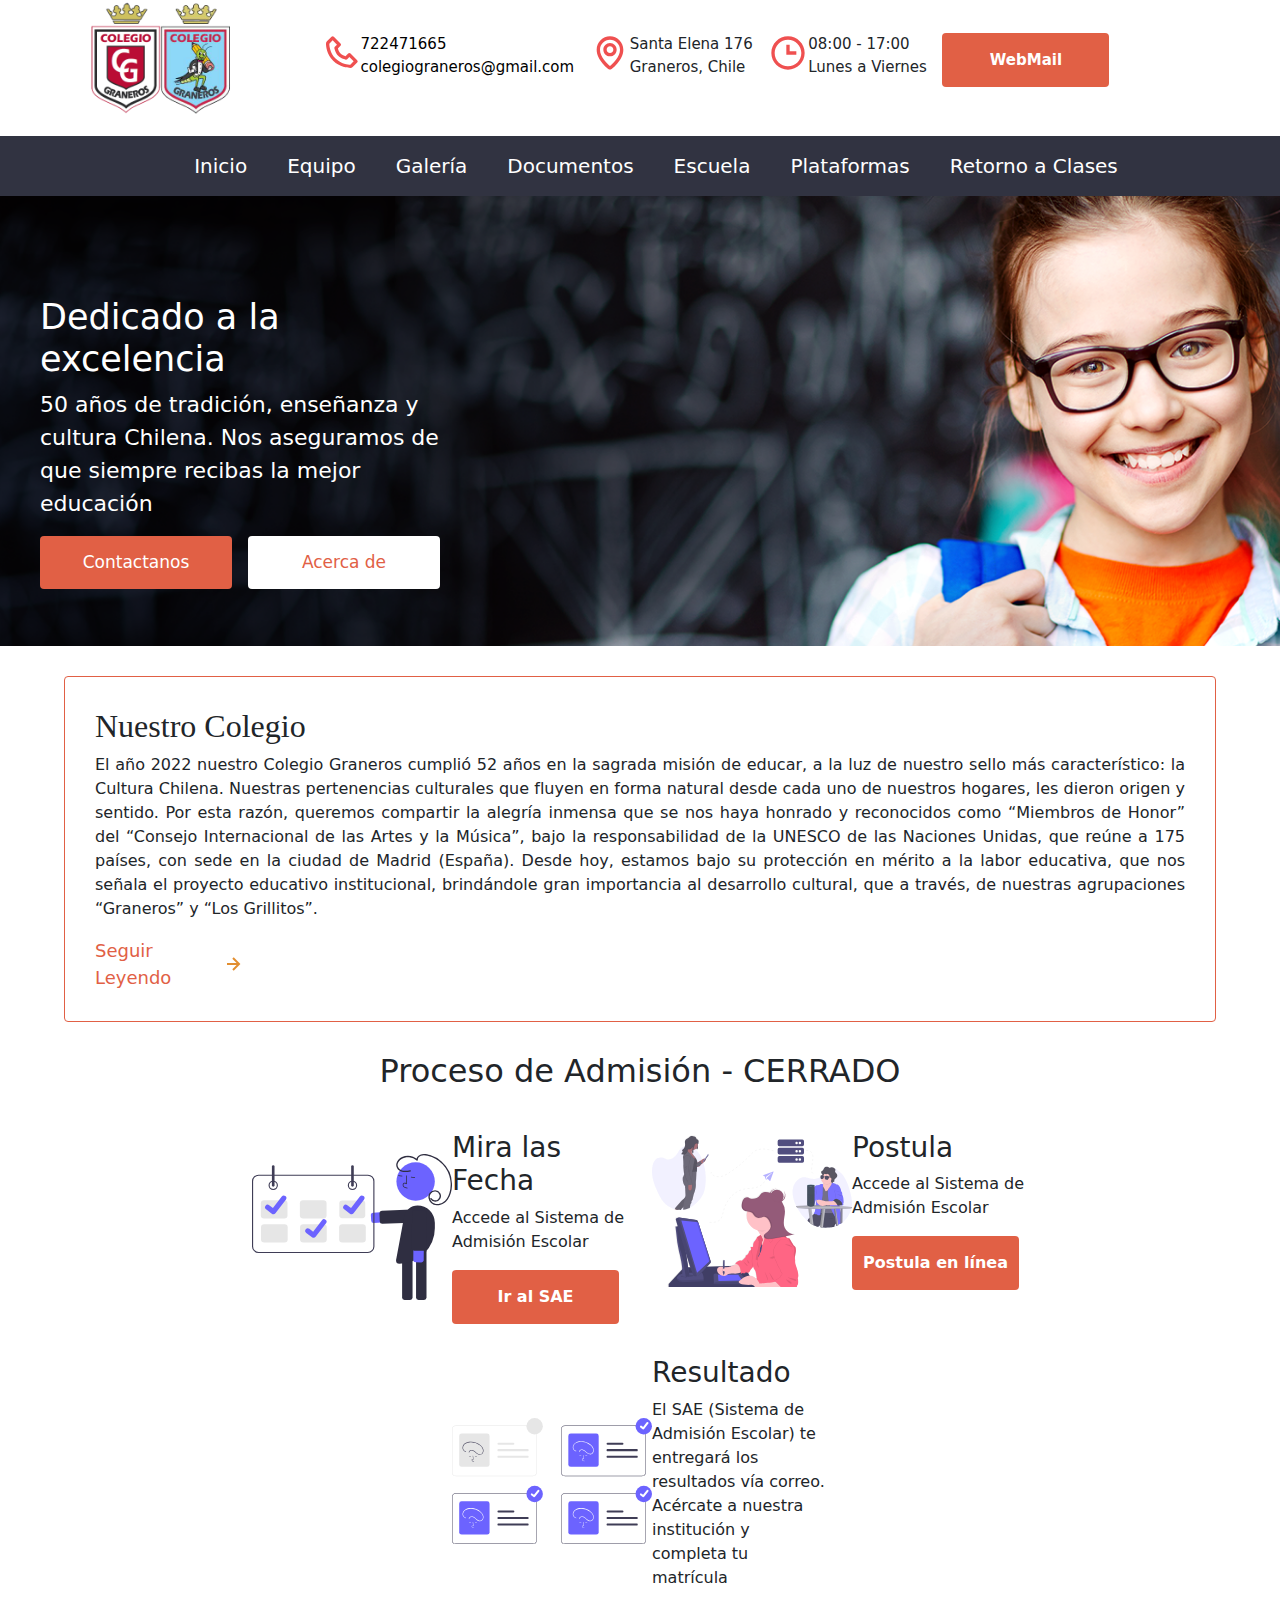
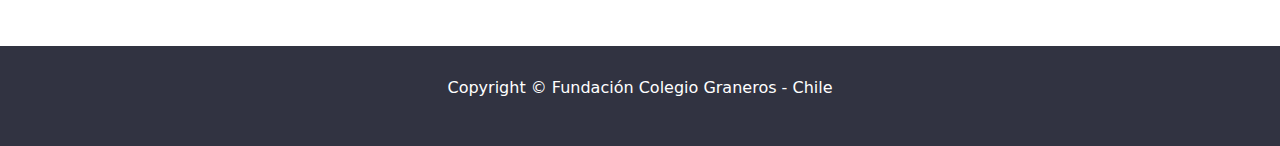
==== index.html @ 5a93f470 "avance prototipo version 1.0.1" ====
<!DOCTYPE html>
<html lang="es">
<head>
    <meta charset="UTF-8">
    <meta name="application-name" content="Colegio Graneros">
    <meta name="author" content="Wilkens Mompoint">
    <title>Colegio Graneros</title>
    <link rel="stylesheet" href="css/normalize.css">
    <link rel="stylesheet" href="css/bootstrap.css">
    <link rel="stylesheet" href="css/animate.min.css">
    <link rel="stylesheet" href="css/main__styles.css">
    <link rel="stylesheet" href="css/header__styles.css">
    <link rel="icon" type="icon" href="img/logo/log.png">
</head>
<body>
  <div class="content__principal">
   <!----------Header------------->
    <header class="header">
        <!---------Header Info------------>
        <div class="headerInfo">
            <div class="headerInfo__logo">
                <figure class="headerInfo__picture">
                    <img src="img/logo/log.png" alt="" class="headerInfo__img">
                </figure>
            </div>
            <div class="headerInfo__content">
                <div class="headerInfo__content__object">
                    <img src="img/svg_icons/phone.svg" alt="" class="object__img">
                    <p class="object__text">
                        <a href="tel:123456789" class="object__text--link">722471665</a><br>
                        <a href="mailto:colegiograneros@gmail.com" class="object__text--link">colegiograneros@gmail.com</a>
                    </p>
                </div>
                
                <div class="headerInfo__content__object">
                    <img src="img/svg_icons/map.svg" alt="" class="object__img">
                    <p class="object__text">
                        Santa Elena 176<br>
                        Graneros, Chile
                    </p>
                </div>
                
                
                <div class="headerInfo__content__object">
                    <img src="img/svg_icons/time.svg" alt="" class="object__img">
                    <p class="object__text">
                        08:00 - 17:00<br>
                        Lunes a Viernes
                    </p>
                </div>
                
                
                <div class="headerInfo__content__object">
                    <p>
                    <a href="#" class="object__link">WebMail</a>
                    </p>
                </div>
            </div>
            
        <div class="menu__splot">
            <a class="splot__button" href="#"><img src="img/svg_icons/menu.svg"></a>
        </div>
        </div>
        
        <div class="header__menu">
            <ul class="header__menu--items">
                <li class="header__menu--item"><a href="#" class="header__menu--link">Inicio</a></li>
                
                <li class="header__menu--item"><a href="#" class="header__menu--link">Equipo</a>
                    <ul class="submenu--items">
                        <li class="submenu--item"><a href="Equipo-Directivo/" class="submenu--link">Equipo Directivo</a></li>
                        <li class="submenu--item"><a href="Coordinadores-academicos/" class="submenu--link">Coordinadores Academicos</a></li>
                        <li class="submenu--item"><a href="Cuerpo-Docente/" class="submenu--link">Cuerpo Docente PLOC</a></li>
                        <li class="submenu--item"><a href="Profesores-de-Asignaturas/" class="submenu--link">Profesores de Asignatura</a></li>
                        <li class="submenu--item"><a href="PIE/" class="submenu--link">Equipo Programa de Integracion (PIE)</a></li>
                    </ul>
                </li>
                
                <li class="header__menu--item"><a href="#" class="header__menu--link">Galería</a></li>
                
                <li class="header__menu--item"><a href="" class="header__menu--link">Documentos</a>
                <ul class="submenu--items">
                        <li class="submenu--item"><a href="#" class="submenu--link">Comunicados 2022</a></li>
                        <li class="submenu--item"><a href="#" class="submenu--link">Comunicados 2021</a></li>
                        <li class="submenu--item"><a href="#" class="submenu--link">Reglamento Becas 2022</a></li>
                        <li class="submenu--item"><a href="#" class="submenu--link">Reglamento de Evaluación 2022</a></li>
                        <li class="submenu--item"><a href="#" class="submenu--link">Reglamento Convivencia Escolar</a></li>
                    </ul>
                </li>
                
                <li class="header__menu--item"><a href="" class="header__menu--link">Escuela</a></li>
                
                <li class="header__menu--item"><a href="" class="header__menu--link">Plataformas</a>
                <ul class="submenu--items">
                        <li class="submenu--item"><a href="#" class="submenu--link">Teced</a></li>
                        <li class="submenu--item"><a href="#" class="submenu--link">Aula Virtual</a></li>
                    </ul>
                </li>
                
                <li class="header__menu--item"><a href="" class="header__menu--link">Retorno a Clases</a>
                <ul class="submenu--items">
                        <li class="submenu--item"><a href="#" class="submenu--link">Protocolo Medidas Sanitarias 2022</a></li>
                        <li class="submenu--item"><a href="#" class="submenu--link">Manual Retorno a Clases 2022</a></li>
                        <li class="submenu--item"><a href="#" class="submenu--link">Párvulo</a></li>
                        <li class="submenu--item"><a href="#" class="submenu--link">Básica y Media</a></li>
                    </ul>
                </li>
            </ul>
            <a href="#" class="object__link object__link--movil">WebMail</a>
        </div>
        
    </header>
    
    <main>
       <!--------Slider Begin----------->
        <div class="slider">
            <div class="slider__content">
                   <div class="slider__content--items">      
                    <div class="slider__content--description">
                        <h2 class="slider__title">Dedicado a la excelencia</h2>
                        <p class="slider__text">50 años de tradición, enseñanza y cultura Chilena. Nos aseguramos de que siempre recibas la mejor educación</p>
                    </div>
                    <div class="slider__buttons">
                        <a href="" class="slider__contact">Contactanos</a>
                        <a href="nuestro-colegio/" class="slider__team">Acerca de</a>
                    </div>
               </div>
            </div>
        </div>
        <!---------Slider Finish----------------->
        <!------------------About Begin---------------------->
        <div class="about">
            <div class="about__content">
                <h2 class="about__title">Nuestro Colegio</h2>
                <p class="about__text">El año 2022 nuestro Colegio Graneros cumplió 52 años en la sagrada misión de educar, a la luz de nuestro sello más característico: la Cultura Chilena. Nuestras pertenencias culturales que fluyen en forma natural desde cada uno de nuestros hogares, les dieron origen y sentido. Por esta razón, queremos compartir la alegría inmensa que se nos haya honrado y reconocidos como “Miembros de Honor” del “Consejo Internacional de las Artes y la Música”, bajo la responsabilidad de la UNESCO de las Naciones Unidas, que reúne a 175 países, con sede en la ciudad de Madrid (España). Desde hoy, estamos bajo su protección en mérito a la labor educativa, que nos señala el proyecto educativo institucional, brindándole gran importancia al desarrollo cultural, que a través, de nuestras agrupaciones “Graneros” y “Los Grillitos”.
                </p>
                <a href="#" class="about__link">Seguir Leyendo <img href="img/svg_icons/arrow.svg"></a>
            </div>
        </div>
        <!-----------------About Finish------------------------------>
        <!-------------------Admision Begin------------------------->
        <div class="admision container">
            
        <div class="row ">
            <div class="col-md-12">
                <h2 class="title-admision text-center font-w">Proceso de Admisión - CERRADO</h2>
            </div>
            <div class="col-md-12">
                <div class="row justify-content-center flex-wrap">
                    <div class="col-md-4">
                        <div class="row align-items-center">
                            <div class="col-md-6">
                                <img src="img/svg__illustrations/undraw_schedule_meeting_52nu.svg" alt="" class="illustration">
                            </div>
                            <div class="col-md-6">
                                <h3 class="admicion-title">Mira las Fecha</h3>
                                <p class="admision-text">Accede al Sistema de Admisión Escolar</p>
                                <a href="" class="object__link">Ir al SAE</a>
                            </div>
                        </div>
                    </div>
                    
                    <div class="col-md-4">
                        <div class="row align-items-center">
                            <div class="col-md-6">
                                <img src="img/svg__illustrations/undraw_interaction_design_odgc.svg" alt="" class="illustration">
                            </div>
                            <div class="col-md-6">
                                <h3 class="admicion-title">Postula</h3>
                                <p class="admision-text">Accede al Sistema de Admisión Escolar</p>
                                <a href="#" class="object__link">Postula en línea</a>
                            </div>
                        </div>
                    </div>
                    
                    
                    <div class="col-md-4">
                        <div class="row align-items-center">
                            <div class="col-md-6">
                                <img src="img/svg__illustrations/undraw_invite_re_rrcp.svg" alt="" class="illustration">
                            </div>
                            <div class="col-md-6">
                                <h3 class="admicion-title">Resultado</h3>
                                <p class="admision-text">El SAE (Sistema de Admisión Escolar) te entregará los resultados vía correo. Acércate a nuestra institución y completa tu matrícula</p>
                            </div>
                        </div>
                    </div>
                </div>
            </div>
        </div>
        </div>
        <!--------------------Admision Finish------------------------>
    </main>
    </div>
    
    <footer class="footer">
        <p class="footer__text">Copyright &copy Fundación Colegio Graneros - Chile</p>
    </footer>
    <script src="js/jquery-3.6.0.js"></script>
    <script src="js/MooTools-Core-1.6.0.js"></script>
    <script src="js/bootstrap.bundle.js"></script>
    <script src="js/sweetalert2.all.min.js"></script>
    <script src="js/anime.min.js"></script>
    <script src="js/main__query.js"></script>
</body>
</html>
---- css/main__styles.css ----
/*Adminision*/
.admision{
    margin-bottom: 40px;
}
.admision .col-md-4{
    min-width: 400px !important;
}
/*Illustracion*/
.illustration{
    width: 200px;
}

.row{
    gap: 2em;
    column-gap: 0em;
}
---- css/header__styles.css ----
:root{
    --bg-hover:#E16045;
    --bg-white:#fff;
    --text-white: #fff;
}
body{
    width: 100%;
    height: 100vh;
    margin: 0;
    padding: 0;
    display: flex;
    flex-direction: column;
    justify-content: space-between;
}
.header{
    width: 100%;
}

.headerInfo{
    display: flex;
    width: 90%;
    margin: 0 auto;
    justify-content: center;
    flex-wrap: wrap;
    padding: 20px;
    align-items: center;
    margin-bottom: 0px;
    padding-top: 0px;
    padding-bottom: 0px;
}
.headerInfo__logo{
    width: 10%;
    min-width: 200px;
}
.headerInfo__img{
    width: 150px;
}

.headerInfo__content{
    display: flex;
    justify-content: space-evenly;
    width: 70%;
    min-width: 860px;
    padding: 20px;
}

.headerInfo__content__object{
    display: flex;
    justify-content: center;
    font-weight: 100;
    font-size: 15px;
}

.object__img{
    width: 40px;
    height: 40px;
}
.object__link{
    padding: 10px;
    color: #fff;
    text-decoration: none;
    background-color: #E16045;
    width: 167px;
    height: 54px;
    display: flex;
    justify-content: center;
    align-items: center;
    border-radius: 4px;
    font-weight: 700;
}

.object__link--movil{
    display: none;
}

.object__link:hover{
    background-color: #E83C19;
    color: #fff;
}

.object__text--link{
    color: #000;
    text-decoration: none;
}

.object__text--link:hover{
color: #E83C19;
}

/**********************************************************/
.header__menu{
    width: 100%;
    height: 60px;
    background-color: #313341;
    display: flex;
    justify-content: center;
    margin: 0;
}

.header__menu--items{
    display: flex;
    list-style: none;
    gap:2em;
    height: 60px;
    align-items: center;
    font-size: 20px;
}

.header__menu--link{
    color: #fff;
    text-decoration: none;
}

.header__menu--link:hover{
    color: #E83C19;
}

.submenu--items{
    position: absolute;
    list-style: none;
    padding: 0;
    background-color: var(--bg-hover);
    display: none;
}

.submenu--item{
    padding: 10px;
    font-size: 18px;
}

.submenu--link{
    color: var(--text-white);
    text-decoration: none;
    text-transform: capitalize;
}

.submenu--item:hover, .submenu--link:hover{
    color: var(--text-white);
    background-color: red;
}

.header__menu--item:hover > .submenu--items{
    display: block;
}
.menu__splot{
    width: 50px;
    height: 50px;
    display: flex;
    justify-content: center;
    align-items: center;
}

.splot__button{
    border: none;
    justify-content: center;
    align-items: center;
    background-color: var(--bg-hover);
    padding: 0;
    margin: 0;
    padding: 10px;
    border-radius: 5px;
    display: none;
}

.splot__button img{
    width: 32px;
    height: 32px;
}

/***********************************************************/
/********************Slider************************/
.slider{
    width: 100%;
    background-image: url(../img/slides/image1.png);
    height: 450px;
    background-size: cover;
    background-repeat: no-repeat;
    display: flex;
    align-items: center;
}

.slider__content{
    width: 1200px;
    margin: 0 auto;
    height: 250px;
}

.slider__content--items{
    width: 400px;
}

.slider__title{
    font-size: 35px;
    color: #fff;
}

.slider__text{
    font-size: 22px;
    color: #fff;
}
.slider__buttons{
    display: flex;
    gap:1em;
}
.slider__contact{
    width: 192px;
    height: 53px;
    background-color: #E16045;
    color: #fff;
    font-size: 17px;
    border: none;
    border-radius: 4px;
    display: flex;
    justify-content: center;
    align-items: center;
    text-decoration: none;
}

.slider__team{
    width: 192px;
    height: 53px;
    font-size: 17px;
    background-color: #fff;
    border:none;
    border-radius: 4px;
    display: flex;
    justify-content: center;
    align-items: center;
    text-decoration: none;
    color: #E16045;
}

.slider__contact:hover{
    border-top-left-radius: 30px;
    border-bottom-right-radius: 30px;
    background-color: #fff;
    color: #E16045;
}

.slider__team:hover{
    background-color: #E16045;
    color: #fff;
    border-top-right-radius: 30px;
    border-bottom-left-radius: 30px;
}

/*About*/
.about{
    width: 90%;
    margin: 30px auto;
}

.about__content{
    padding: 30px;
    border: 1px solid #E16045;
    border-radius: 4px;
}

.about__title{
    font-weight: 400;
    font-family: serif;
}

.about__text{
    text-align: justify;
    font-weight: 400;
}

.about__link{
    color: #E16045;
    font-size: 18px;
    text-decoration: none;
    background-image: url(../img/svg_icons/arrow.svg);
    background-repeat: no-repeat;
    background-position: right;
    padding-right: 20px;
    display: flex;
    justify-content: flex-start;
    width: 150px;
}

.footer{
    width: 100%;
    min-height: 100px;
    background-color: #313341;
    display: flex;
    justify-content: center;
    align-items: center;
}

.footer__text{
    color: #fff;
}

@media screen and (max-width: 830px){
    .splot__button{
        display: flex;
    }
    
    .header{
        height: auto;
    }
    .headerInfo{
        justify-content: space-between;
    }
    .headerInfo__content{
        display: none;
    }
    
    .header__menu{
        height: auto;
        flex-direction: column;
        padding: 10px;
    }
    .header__menu--items{
        flex-direction: column;
        text-align: left;
        height: auto;
        padding: 2px;
        gap:0.9em;
        display: flex;
        align-items: flex-start;
    }
    
    .header__menu--item{
        text-align: left;
        justify-content: flex-start;
        text-align: left;
        width: 100%;
        padding-right: 20px;
    }
    .submenu--items{
        position: relative;
        margin-left: 30px;
    }
    
    .object__link--movil{
        display: flex;
    }
    
}
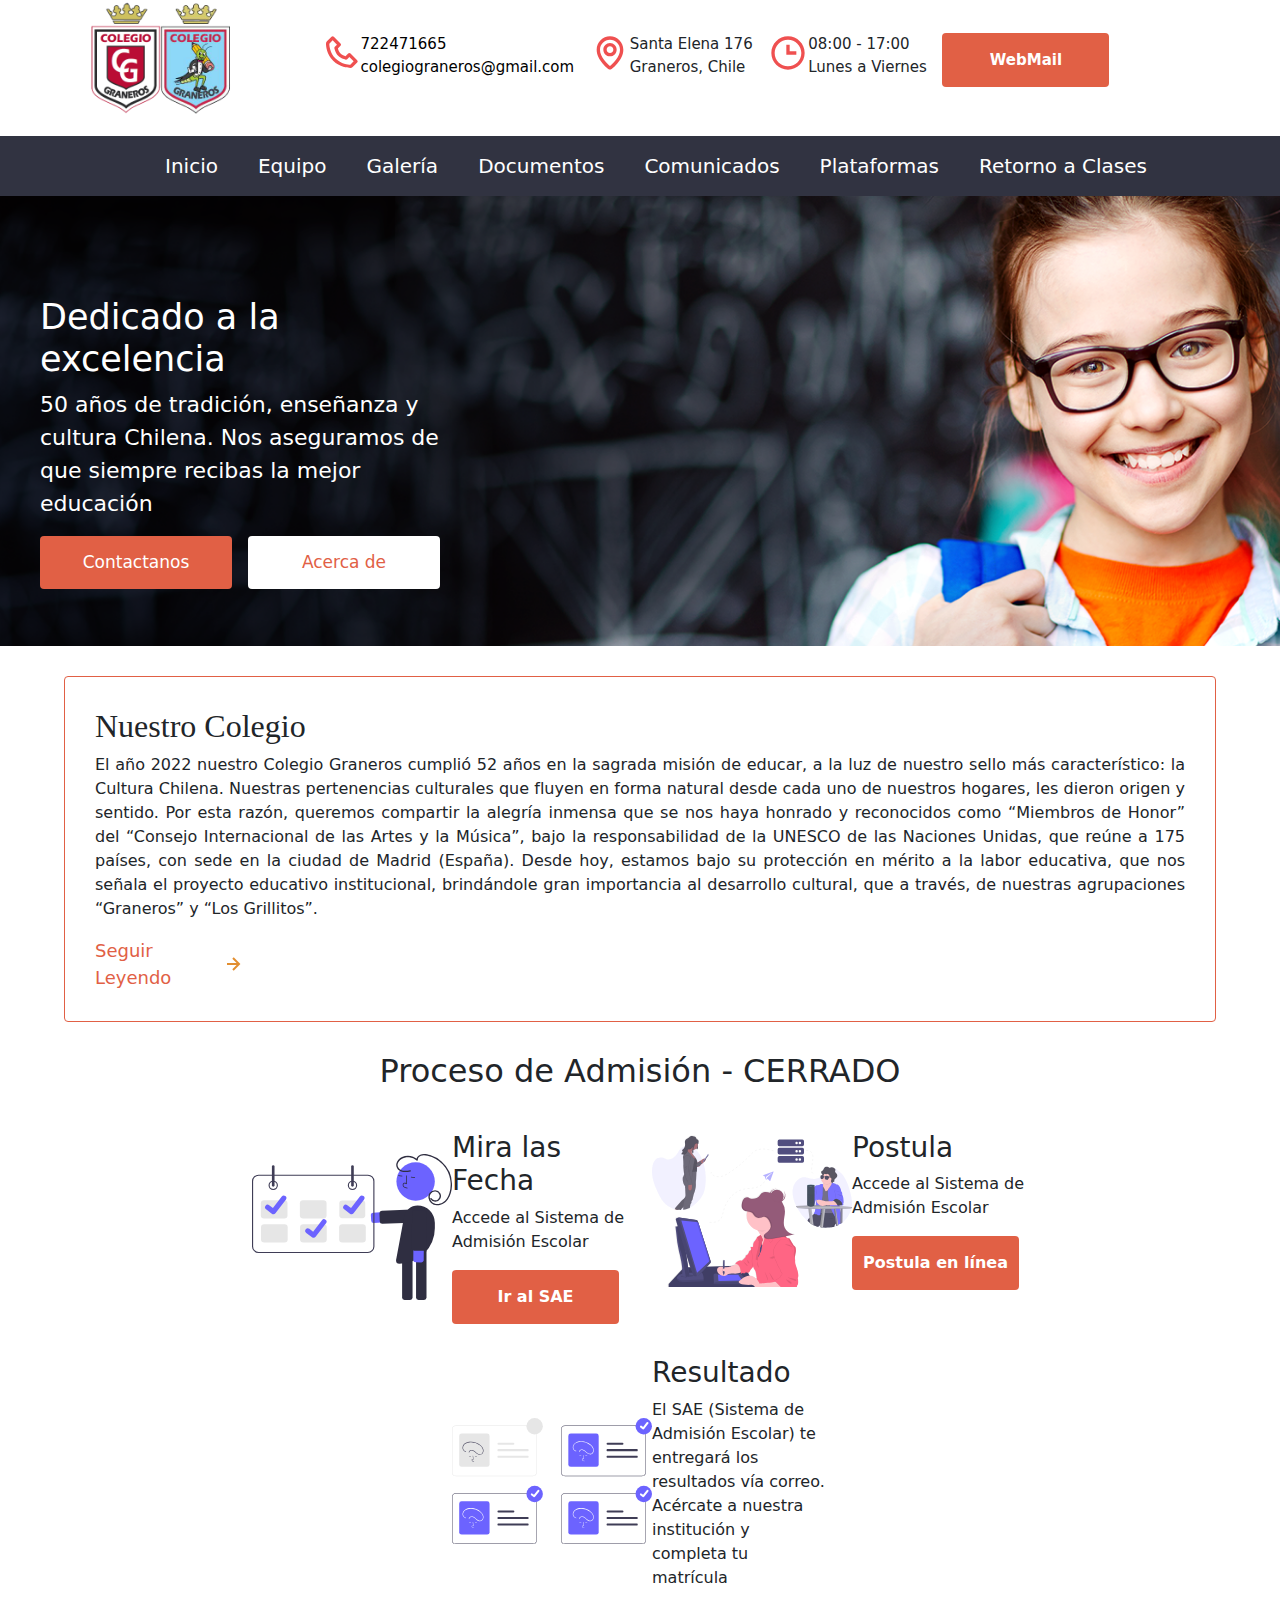
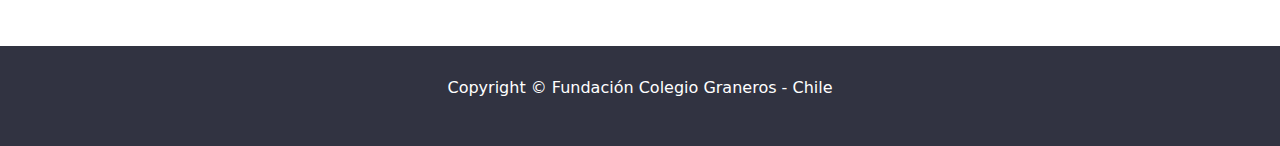
==== commit 7992837d: "Avance demo colegio graneros web version 1.0" ====
--- a/index.html
+++ b/index.html
@@ -73,22 +73,27 @@
                         <li class="submenu--item"><a href="Cuerpo-Docente/" class="submenu--link">Cuerpo Docente PLOC</a></li>
                         <li class="submenu--item"><a href="Profesores-de-Asignaturas/" class="submenu--link">Profesores de Asignatura</a></li>
                         <li class="submenu--item"><a href="PIE/" class="submenu--link">Equipo Programa de Integracion (PIE)</a></li>
+                        <li class="submenu--item"><a href="Inspectores/" class="submenu--link">Inspectores</a></li>
                     </ul>
                 </li>
                 
                 <li class="header__menu--item"><a href="#" class="header__menu--link">Galería</a></li>
                 
-                <li class="header__menu--item"><a href="" class="header__menu--link">Documentos</a>
-                <ul class="submenu--items">
+                <li class="header__menu--item"><a href="#" class="header__menu--link">Documentos</a>
+                <ul class="submenu--items">
+                        <li class="submenu--item"><a href="media/documentos/Reglamentos/REGLAMENTO-INTERNO-2022.pdf" class="submenu--link">Reglamento Interno</a></li>
+                        <li class="submenu--item"><a target="_blank" href="media/documentos/Reglamentos/REGLAMENTO-DE-EVALUACION-2022.pdf" class="submenu--link">Reglamento de Evaluación 2022</a></li>
+                        <li class="submenu--item"><a target="_blank" href="media/documentos/Reglamentos/REGLAMENTO-CONVIVENCIA-ESCOLAR-2021.pdf" class="submenu--link">Reglamento Convivencia Escolar</a></li>
+                    </ul>
+                </li>
+                
+                <li class="header__menu--item"><a href="" class="header__menu--link">Comunicados</a>
+                <ul class="submenu--items">
+                    
                         <li class="submenu--item"><a href="#" class="submenu--link">Comunicados 2022</a></li>
                         <li class="submenu--item"><a href="#" class="submenu--link">Comunicados 2021</a></li>
-                        <li class="submenu--item"><a href="#" class="submenu--link">Reglamento Becas 2022</a></li>
-                        <li class="submenu--item"><a href="#" class="submenu--link">Reglamento de Evaluación 2022</a></li>
-                        <li class="submenu--item"><a href="#" class="submenu--link">Reglamento Convivencia Escolar</a></li>
-                    </ul>
-                </li>
-                
-                <li class="header__menu--item"><a href="" class="header__menu--link">Escuela</a></li>
+                </ul>
+                </li>
                 
                 <li class="header__menu--item"><a href="" class="header__menu--link">Plataformas</a>
                 <ul class="submenu--items">
@@ -190,6 +195,7 @@
         </div>
         </div>
         <!--------------------Admision Finish------------------------>
+        <!------------------------Contact begin---------------------------------->
     </main>
     </div>
     
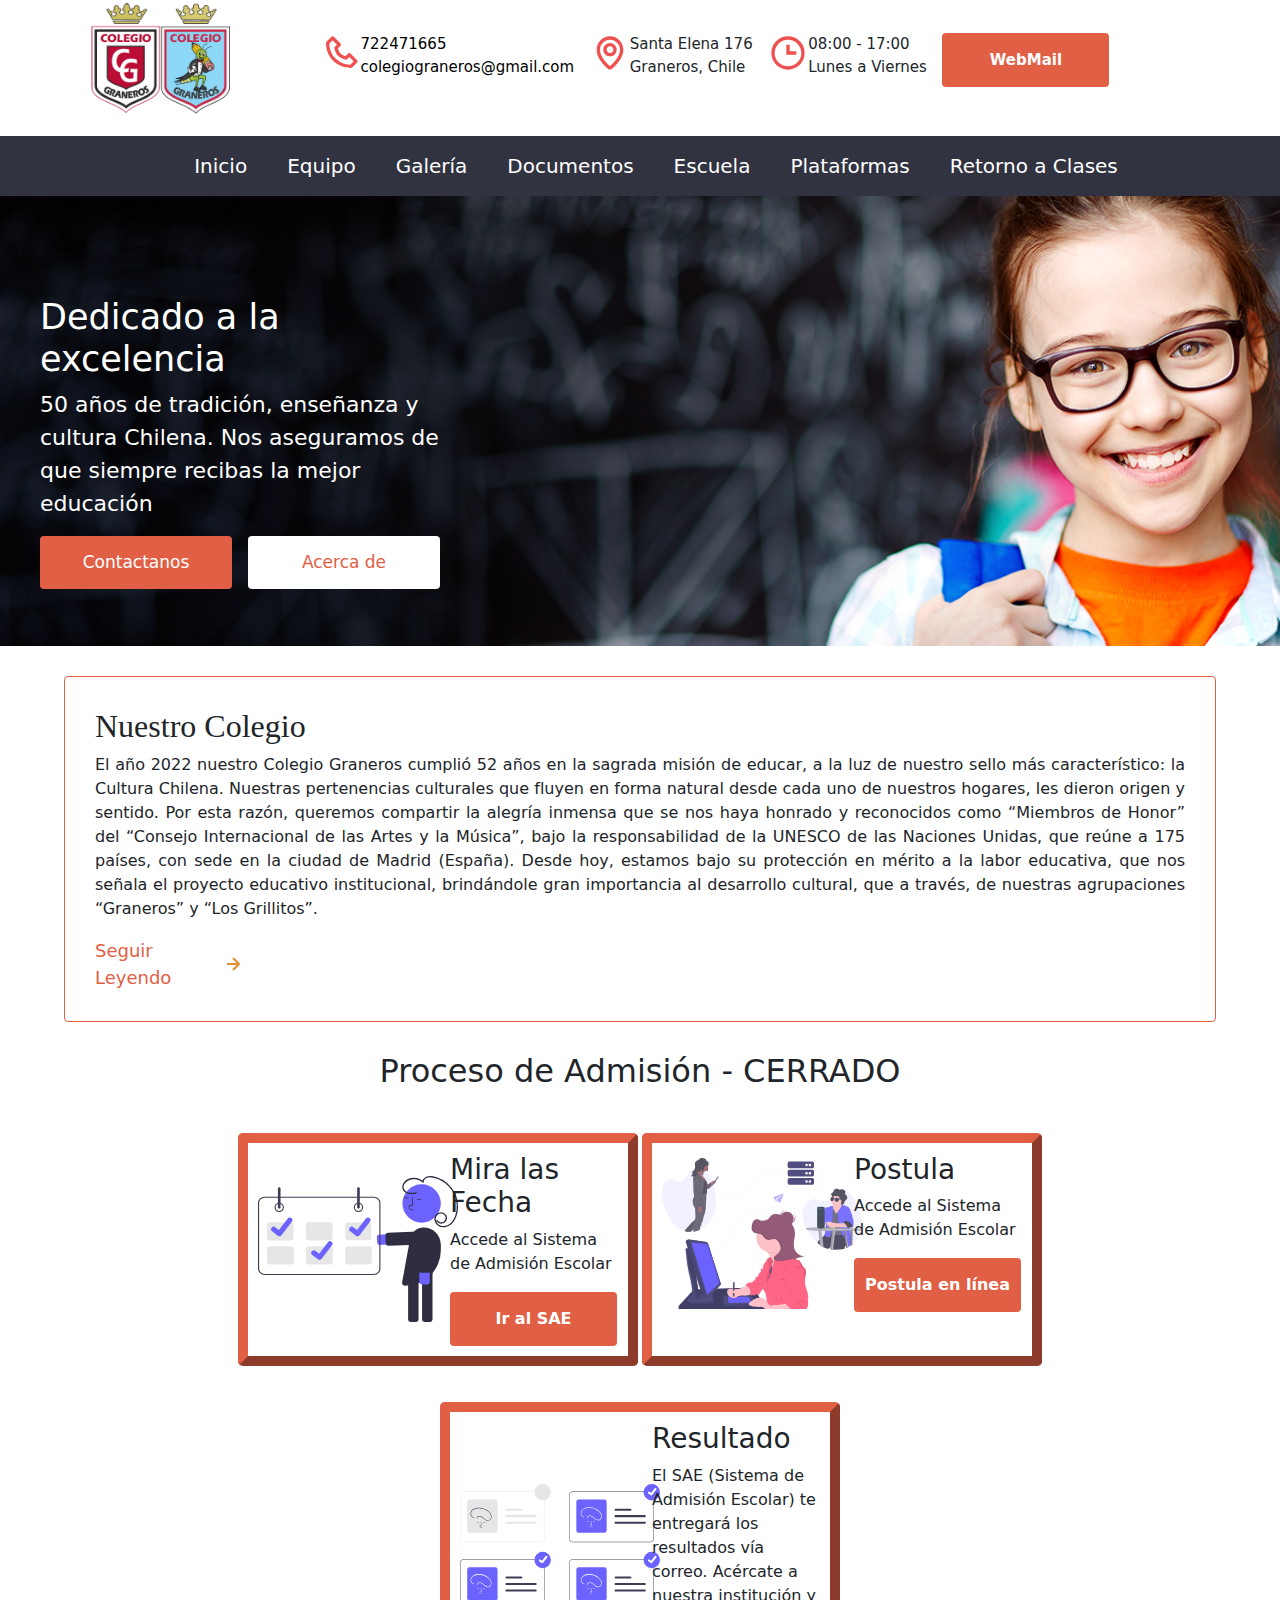
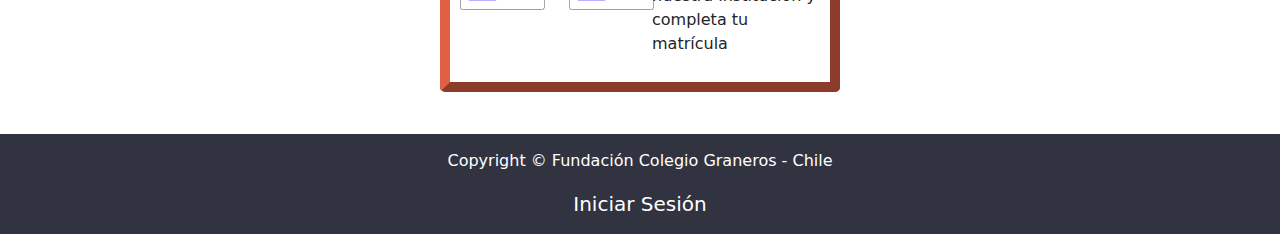
==== commit 878b85f8: "Avance demo version 1.0" ====
--- a/index.html
+++ b/index.html
@@ -73,27 +73,22 @@
                         <li class="submenu--item"><a href="Cuerpo-Docente/" class="submenu--link">Cuerpo Docente PLOC</a></li>
                         <li class="submenu--item"><a href="Profesores-de-Asignaturas/" class="submenu--link">Profesores de Asignatura</a></li>
                         <li class="submenu--item"><a href="PIE/" class="submenu--link">Equipo Programa de Integracion (PIE)</a></li>
-                        <li class="submenu--item"><a href="Inspectores/" class="submenu--link">Inspectores</a></li>
                     </ul>
                 </li>
                 
                 <li class="header__menu--item"><a href="#" class="header__menu--link">Galería</a></li>
                 
-                <li class="header__menu--item"><a href="#" class="header__menu--link">Documentos</a>
+                <li class="header__menu--item"><a href="" class="header__menu--link">Documentos</a>
                 <ul class="submenu--items">
-                        <li class="submenu--item"><a href="media/documentos/Reglamentos/REGLAMENTO-INTERNO-2022.pdf" class="submenu--link">Reglamento Interno</a></li>
-                        <li class="submenu--item"><a target="_blank" href="media/documentos/Reglamentos/REGLAMENTO-DE-EVALUACION-2022.pdf" class="submenu--link">Reglamento de Evaluación 2022</a></li>
-                        <li class="submenu--item"><a target="_blank" href="media/documentos/Reglamentos/REGLAMENTO-CONVIVENCIA-ESCOLAR-2021.pdf" class="submenu--link">Reglamento Convivencia Escolar</a></li>
-                    </ul>
-                </li>
-                
-                <li class="header__menu--item"><a href="" class="header__menu--link">Comunicados</a>
-                <ul class="submenu--items">
-                    
                         <li class="submenu--item"><a href="#" class="submenu--link">Comunicados 2022</a></li>
                         <li class="submenu--item"><a href="#" class="submenu--link">Comunicados 2021</a></li>
-                </ul>
-                </li>
+                        <li class="submenu--item"><a href="#" class="submenu--link">Reglamento Becas 2022</a></li>
+                        <li class="submenu--item"><a href="#" class="submenu--link">Reglamento de Evaluación 2022</a></li>
+                        <li class="submenu--item"><a href="#" class="submenu--link">Reglamento Convivencia Escolar</a></li>
+                    </ul>
+                </li>
+                
+                <li class="header__menu--item"><a href="" class="header__menu--link">Escuela</a></li>
                 
                 <li class="header__menu--item"><a href="" class="header__menu--link">Plataformas</a>
                 <ul class="submenu--items">
@@ -195,12 +190,12 @@
         </div>
         </div>
         <!--------------------Admision Finish------------------------>
-        <!------------------------Contact begin---------------------------------->
     </main>
     </div>
     
     <footer class="footer">
         <p class="footer__text">Copyright &copy Fundación Colegio Graneros - Chile</p>
+        <a href="">Iniciar Sesión</a>
     </footer>
     <script src="js/jquery-3.6.0.js"></script>
     <script src="js/MooTools-Core-1.6.0.js"></script>
--- a/css/main__styles.css
+++ b/css/main__styles.css
@@ -4,6 +4,11 @@
 }
 .admision .col-md-4{
     min-width: 400px !important;
+    padding: 10px;
+    border: 10px solid var(--bg-hover);
+    border-radius: 5px;
+    margin: 2px;
+    border-style:outset;
 }
 /*Illustracion*/
 .illustration{
--- a/css/header__styles.css
+++ b/css/header__styles.css
@@ -286,12 +286,21 @@
     display: flex;
     justify-content: center;
     align-items: center;
+    flex-direction: column;
 }
 
 .footer__text{
     color: #fff;
 }
 
+.footer a{
+    color: #fff;
+    text-decoration: none;
+    font-size: 20px;
+}
+.footer a:hover{
+    color: var(--bg-hover);
+}
 @media screen and (max-width: 830px){
     .splot__button{
         display: flex;
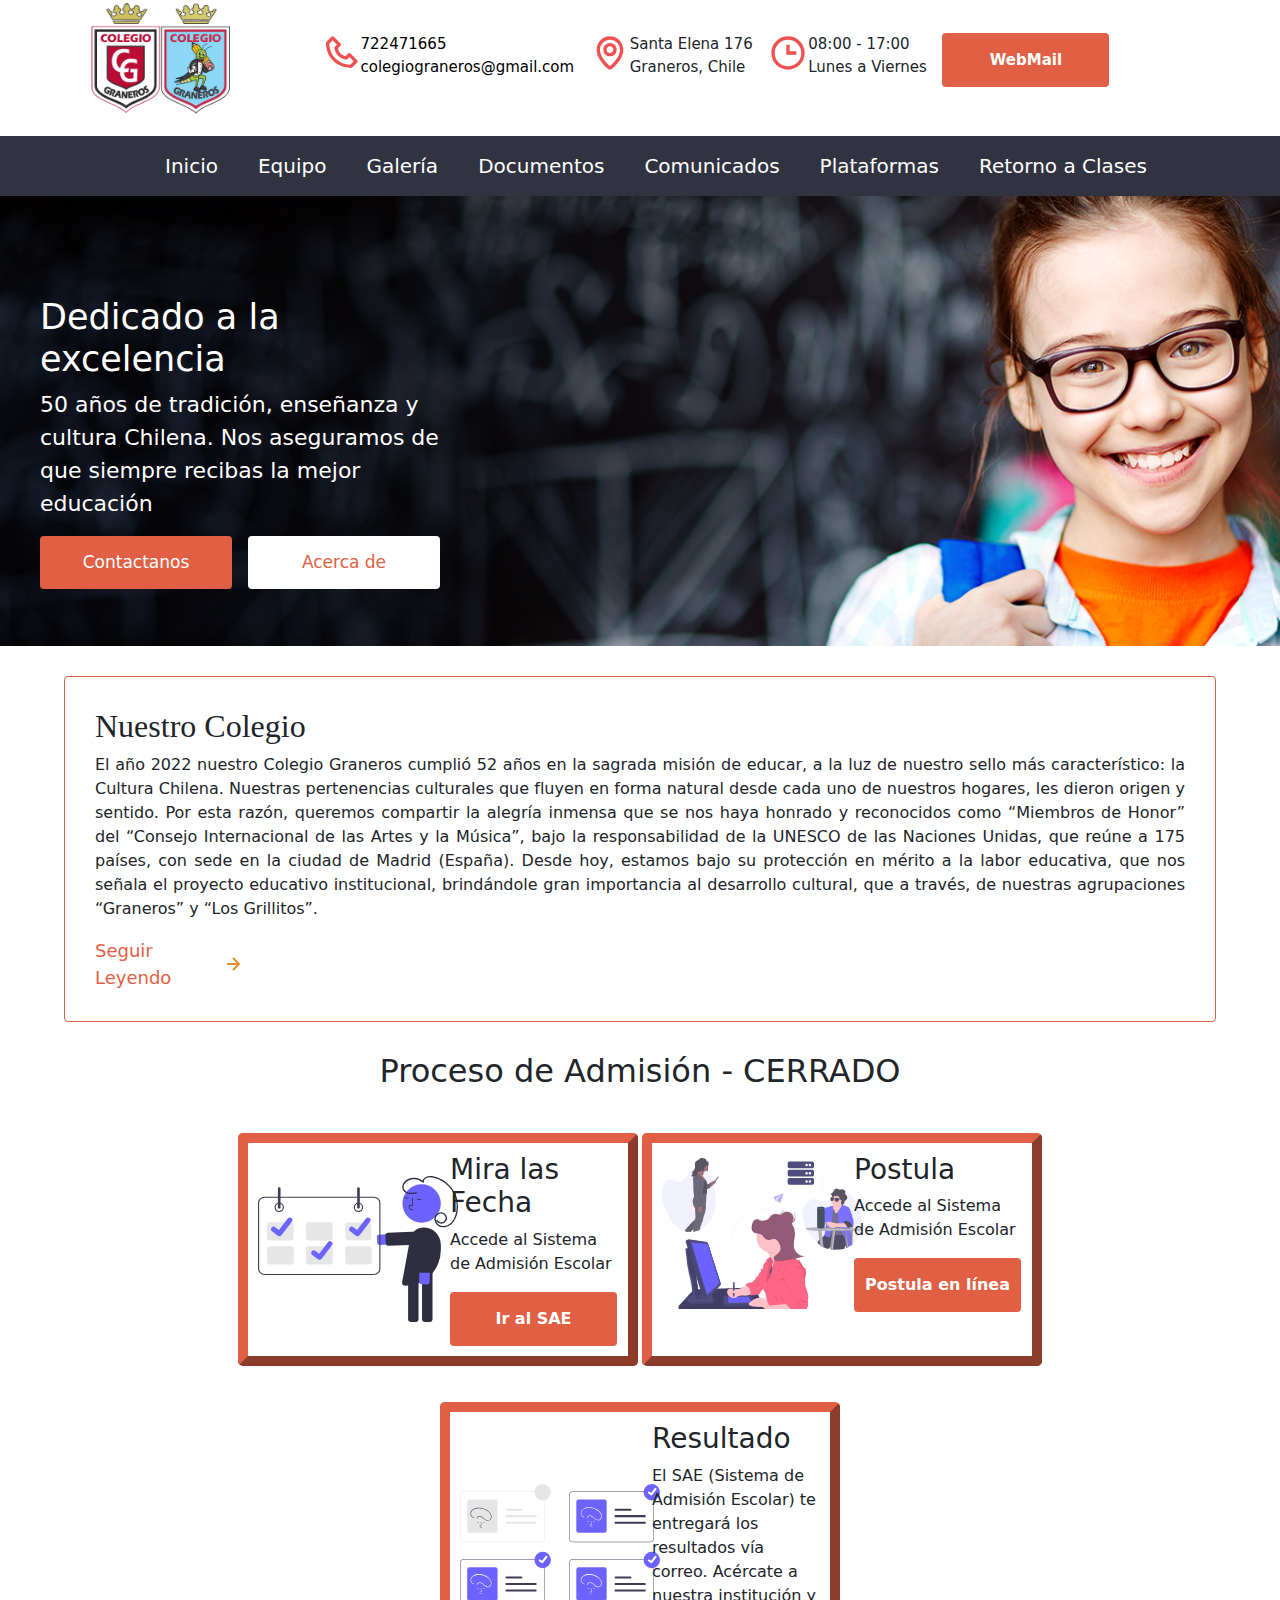
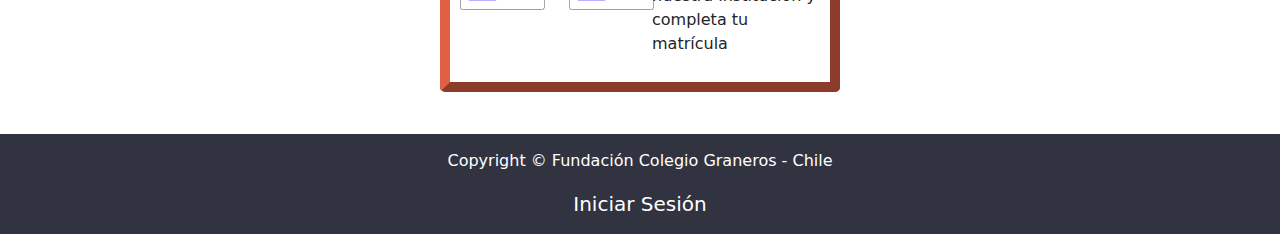
==== commit 460ef731: "Avance demo version 1.0" ====
--- a/index.html
+++ b/index.html
@@ -73,22 +73,27 @@
                         <li class="submenu--item"><a href="Cuerpo-Docente/" class="submenu--link">Cuerpo Docente PLOC</a></li>
                         <li class="submenu--item"><a href="Profesores-de-Asignaturas/" class="submenu--link">Profesores de Asignatura</a></li>
                         <li class="submenu--item"><a href="PIE/" class="submenu--link">Equipo Programa de Integracion (PIE)</a></li>
+                        <li class="submenu--item"><a href="Inspectores/" class="submenu--link">Inspectores</a></li>
                     </ul>
                 </li>
                 
                 <li class="header__menu--item"><a href="#" class="header__menu--link">Galería</a></li>
                 
-                <li class="header__menu--item"><a href="" class="header__menu--link">Documentos</a>
-                <ul class="submenu--items">
+                <li class="header__menu--item"><a href="#" class="header__menu--link">Documentos</a>
+                <ul class="submenu--items">
+                        <li class="submenu--item"><a href="media/documentos/Reglamentos/REGLAMENTO-INTERNO-2022.pdf" class="submenu--link">Reglamento Interno</a></li>
+                        <li class="submenu--item"><a target="_blank" href="media/documentos/Reglamentos/REGLAMENTO-DE-EVALUACION-2022.pdf" class="submenu--link">Reglamento de Evaluación 2022</a></li>
+                        <li class="submenu--item"><a target="_blank" href="media/documentos/Reglamentos/REGLAMENTO-CONVIVENCIA-ESCOLAR-2021.pdf" class="submenu--link">Reglamento Convivencia Escolar</a></li>
+                    </ul>
+                </li>
+                
+                <li class="header__menu--item"><a href="" class="header__menu--link">Comunicados</a>
+                <ul class="submenu--items">
+                    
                         <li class="submenu--item"><a href="#" class="submenu--link">Comunicados 2022</a></li>
                         <li class="submenu--item"><a href="#" class="submenu--link">Comunicados 2021</a></li>
-                        <li class="submenu--item"><a href="#" class="submenu--link">Reglamento Becas 2022</a></li>
-                        <li class="submenu--item"><a href="#" class="submenu--link">Reglamento de Evaluación 2022</a></li>
-                        <li class="submenu--item"><a href="#" class="submenu--link">Reglamento Convivencia Escolar</a></li>
-                    </ul>
-                </li>
-                
-                <li class="header__menu--item"><a href="" class="header__menu--link">Escuela</a></li>
+                </ul>
+                </li>
                 
                 <li class="header__menu--item"><a href="" class="header__menu--link">Plataformas</a>
                 <ul class="submenu--items">
@@ -190,6 +195,7 @@
         </div>
         </div>
         <!--------------------Admision Finish------------------------>
+        <!------------------------Contact begin---------------------------------->
     </main>
     </div>
     
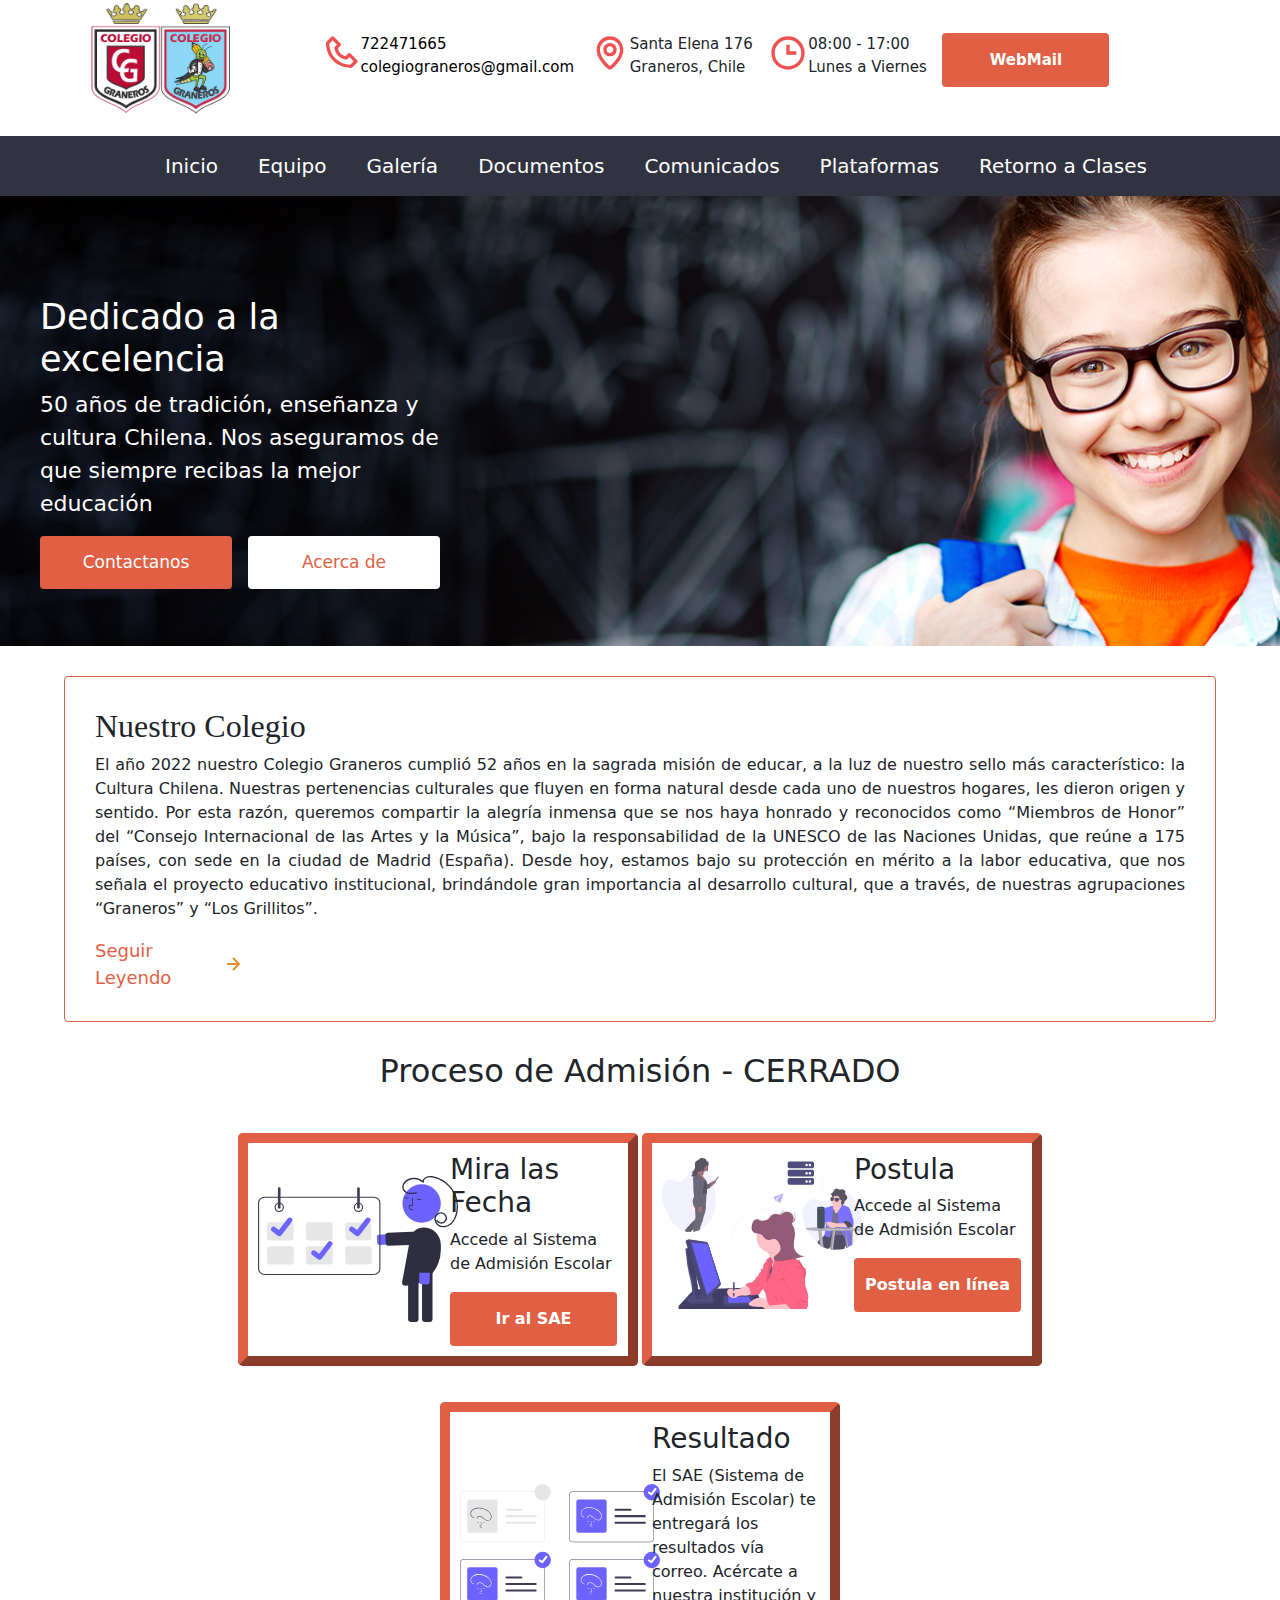
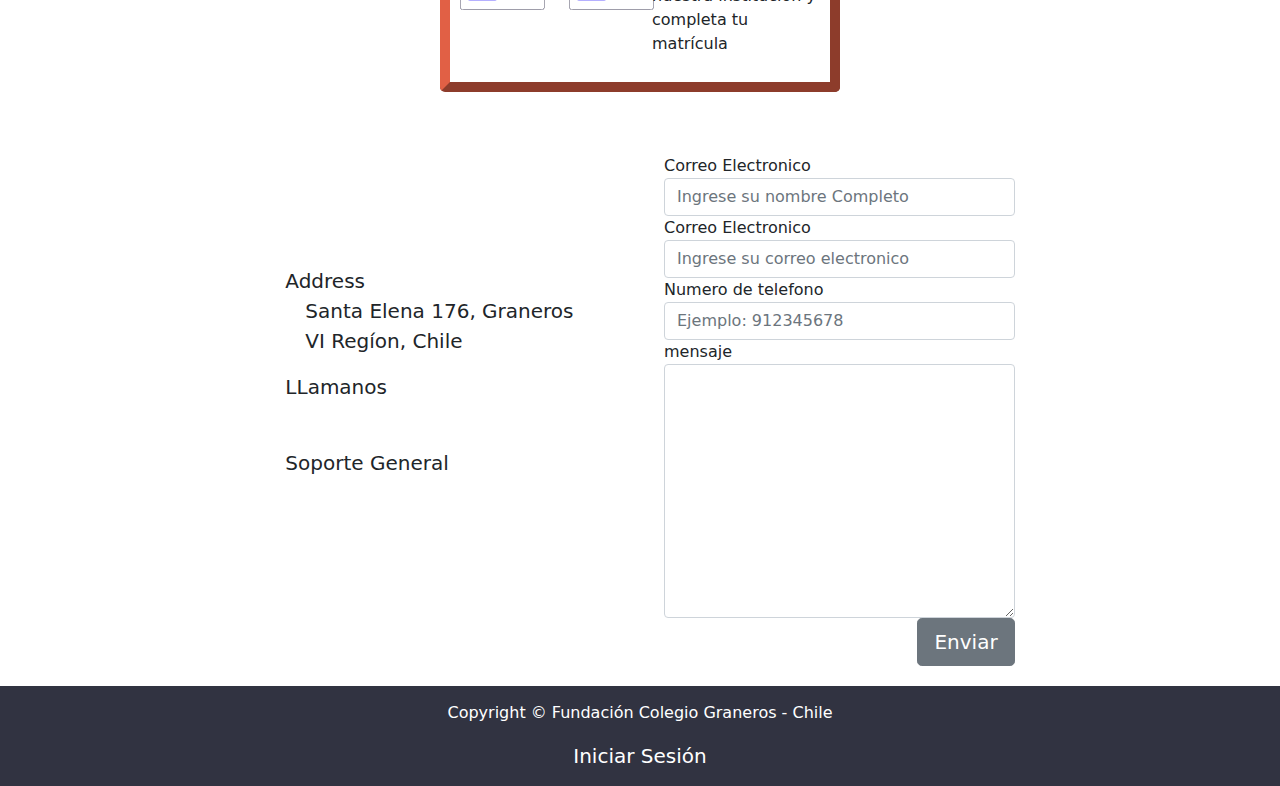
==== commit 1f5e14b8: "avance demo version 1.0.2" ====
--- a/index.html
+++ b/index.html
@@ -196,6 +196,62 @@
         </div>
         <!--------------------Admision Finish------------------------>
         <!------------------------Contact begin---------------------------------->
+        <div class="contact w-100" style="background-image: url(img/fondo/contact-fondo.jpg); background-size: cover;
+           background-attachment:fixed;">
+            <div class="contact__content container" style="padding: 20px;">
+                <div class="row justify-content-center gap-4 flex-row-reverse">
+                    <div class="col-md-12 col-lg-4">
+                       <form action="" method="post">
+                        <label for="Nombre Completo">Correo Electronico</label>
+                        <input type="text" placeholder="Ingrese su nombre Completo" class="form-control" name="name">
+                        <label for="Correo Electronico">Correo Electronico</label>
+                        <input type="email" name="email" placeholder="Ingrese su correo electronico" class="form-control">
+                        <label for="">Numero de telefono</label>
+                        <input type="number" placeholder="Ejemplo: 912345678" class="form-control">
+                        <label for="">mensaje</label>
+                        <textarea name="mensaje" class="form-control" id="" cols="30" rows="10"></textarea>
+                        <button class="btn btn-secondary btn-lg btn-block align-self-end float-end">Enviar</button>
+                        </form>
+                    </div>
+                    <div class="col-md-12 col-lg-4 d-flex flex-column justify-content-center">
+                       <div class="row">
+                           <div class="col-md contact-text">
+                                <i class="fa-solid fa-location-arrow"></i>
+                                <label for="">Address</label>
+                                <p>
+                                    Santa Elena 176, Graneros<br>
+                                    VI Regíon, Chile
+                                </p>
+                               
+                           </div>
+                       </div>
+                       <div class="row">
+                           <div class="col contact-text">
+                                <i class="fa-solid fa-phone"></i>
+                                <label for="">LLamanos</label>
+                                <p>
+                                    <a href=""></a><br/>
+                                    <a href=""></a>
+                                </p>
+                               
+                           </div>
+                       </div>
+                       <div class="row">
+                           <div class="col contact-text">
+                                <i class="fa-solid fa-headset"></i>
+                                <label for="">Soporte General</label>
+                                <p>
+                                    <a href="">colegiograneros@gmail.com</a><br>
+                                    <a href="">informatica2020.cg@gmail.com</a>
+                                </p>
+                               
+                           </div>
+                       </div>
+                        
+                    </div>
+                </div>
+            </div>
+        </div>
     </main>
     </div>
     
@@ -209,5 +265,6 @@
     <script src="js/sweetalert2.all.min.js"></script>
     <script src="js/anime.min.js"></script>
     <script src="js/main__query.js"></script>
+    <script src="js/favicons.js"></script>
 </body>
 </html>--- a/css/main__styles.css
+++ b/css/main__styles.css
@@ -18,4 +18,20 @@
 .row{
     gap: 2em;
     column-gap: 0em;
+}
+
+.contact-text{
+    font-size: 20px;
+}
+
+.fa-solid{
+    margin-right: 20px;
+}
+
+.contact-text p{
+    padding-left: 40px;
+}
+
+.contact-text a{
+    color: #fff;
 }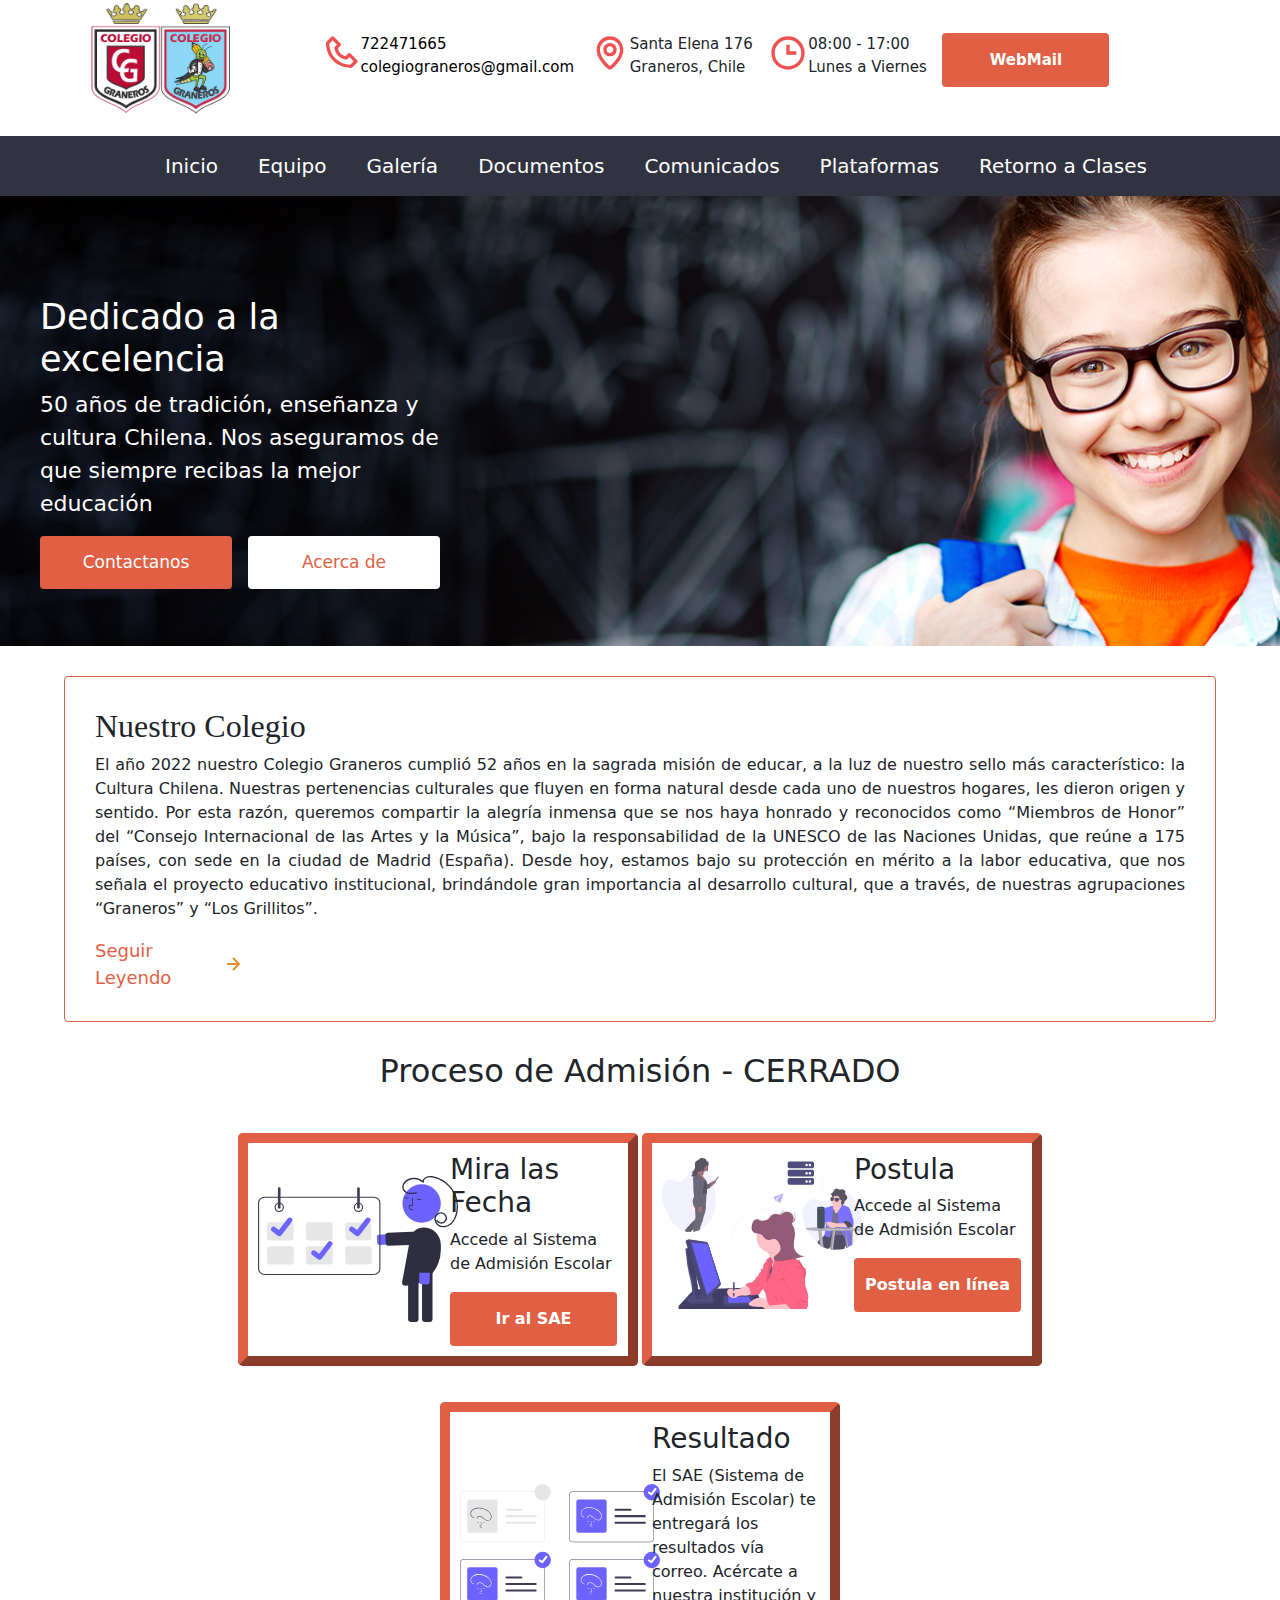
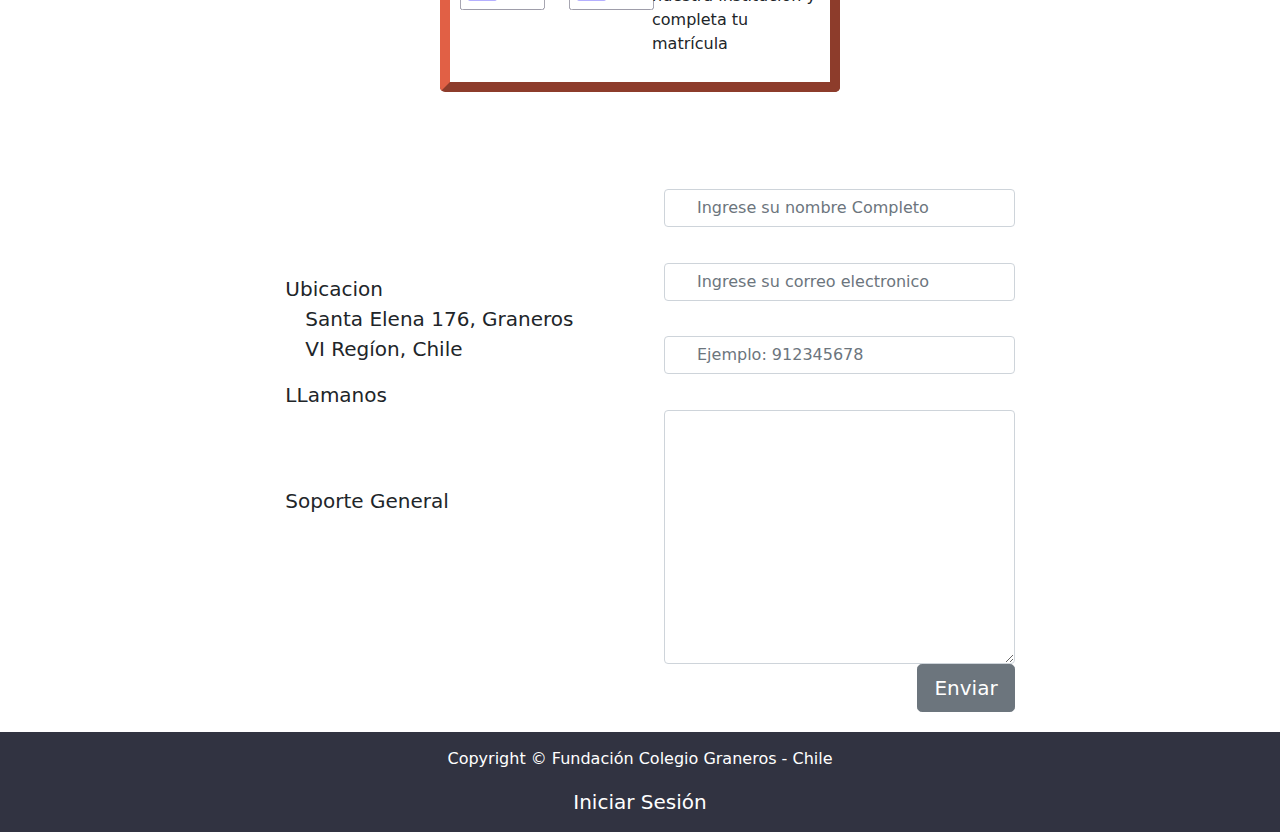
==== commit ec65948a: "avance demo version 1.0.4" ====
--- a/index.html
+++ b/index.html
@@ -201,23 +201,23 @@
             <div class="contact__content container" style="padding: 20px;">
                 <div class="row justify-content-center gap-4 flex-row-reverse">
                     <div class="col-md-12 col-lg-4">
-                       <form action="" method="post">
-                        <label for="Nombre Completo">Correo Electronico</label>
-                        <input type="text" placeholder="Ingrese su nombre Completo" class="form-control" name="name">
-                        <label for="Correo Electronico">Correo Electronico</label>
-                        <input type="email" name="email" placeholder="Ingrese su correo electronico" class="form-control">
-                        <label for="">Numero de telefono</label>
-                        <input type="number" placeholder="Ejemplo: 912345678" class="form-control">
-                        <label for="">mensaje</label>
-                        <textarea name="mensaje" class="form-control" id="" cols="30" rows="10"></textarea>
-                        <button class="btn btn-secondary btn-lg btn-block align-self-end float-end">Enviar</button>
+                       <form action="" method="post" id="form-contact" name="form-contact">
+                            <label for="Nombre Completo">Correo Electronico</label>
+                            <input type="text" placeholder="Ingrese su nombre Completo" class="form-control" name="name">
+                            <label for="Correo Electronico">Correo Electronico</label>
+                            <input type="email" name="email" placeholder="Ingrese su correo electronico" class="form-control">
+                            <label for="">Numero de telefono</label>
+                            <input type="number" name="phone" placeholder="Ejemplo: 912345678" class="form-control">
+                            <label for="">Mensaje</label>
+                            <textarea name="mensaje" class="form-control" id="" cols="30" rows="10"></textarea>
+                            <button type="submit" class="btn btn-secondary btn-lg btn-block align-self-end float-end">Enviar</button>
                         </form>
                     </div>
                     <div class="col-md-12 col-lg-4 d-flex flex-column justify-content-center">
                        <div class="row">
                            <div class="col-md contact-text">
                                 <i class="fa-solid fa-location-arrow"></i>
-                                <label for="">Address</label>
+                                <label for="">Ubicacion</label>
                                 <p>
                                     Santa Elena 176, Graneros<br>
                                     VI Regíon, Chile
@@ -230,8 +230,8 @@
                                 <i class="fa-solid fa-phone"></i>
                                 <label for="">LLamanos</label>
                                 <p>
-                                    <a href=""></a><br/>
-                                    <a href=""></a>
+                                    <a href="tel:722471665">722471665</a><br/>
+                                    <a href="tel:722471665">722471665</a>
                                 </p>
                                
                            </div>
@@ -241,8 +241,8 @@
                                 <i class="fa-solid fa-headset"></i>
                                 <label for="">Soporte General</label>
                                 <p>
-                                    <a href="">colegiograneros@gmail.com</a><br>
-                                    <a href="">informatica2020.cg@gmail.com</a>
+                                    <a href="mailto:colegiograneros@gmail.com">colegiograneros@gmail.com</a><br>
+                                    <a href="mailto:informatica2020.cg@gmail.com">informatica2020.cg@gmail.com</a>
                                 </p>
                                
                            </div>
--- a/css/main__styles.css
+++ b/css/main__styles.css
@@ -34,4 +34,23 @@
 
 .contact-text a{
     color: #fff;
+    text-decoration: none;
+    font-size: 15px;
+    padding: 0;
+    margin: 0;
+}
+
+.contact-text a:hover{
+    color: #8f2d56;
+    text-decoration: none;
+}
+
+#form-contact label{
+    margin-bottom: 10px;
+    color: #fff;
+    font-size: 17px;
+}
+
+#form-contact input{
+    padding-left: 32px;
 }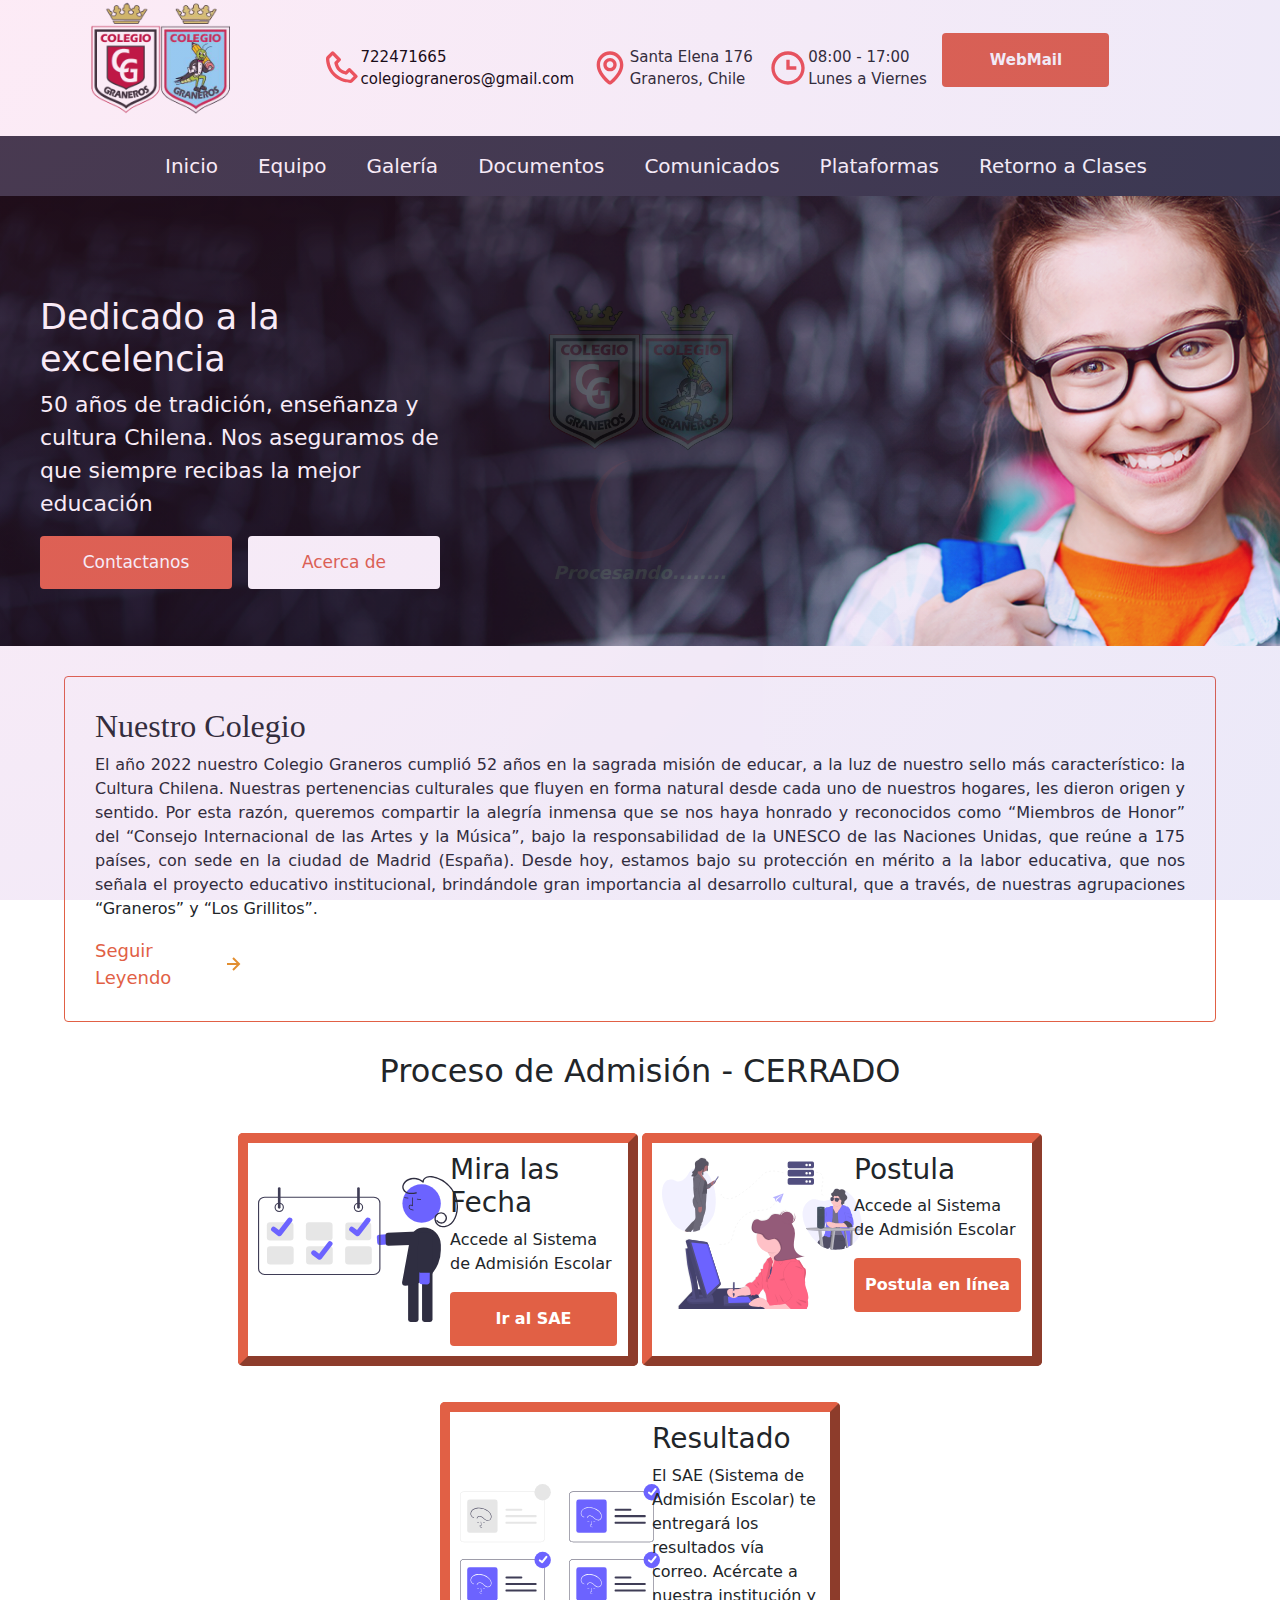
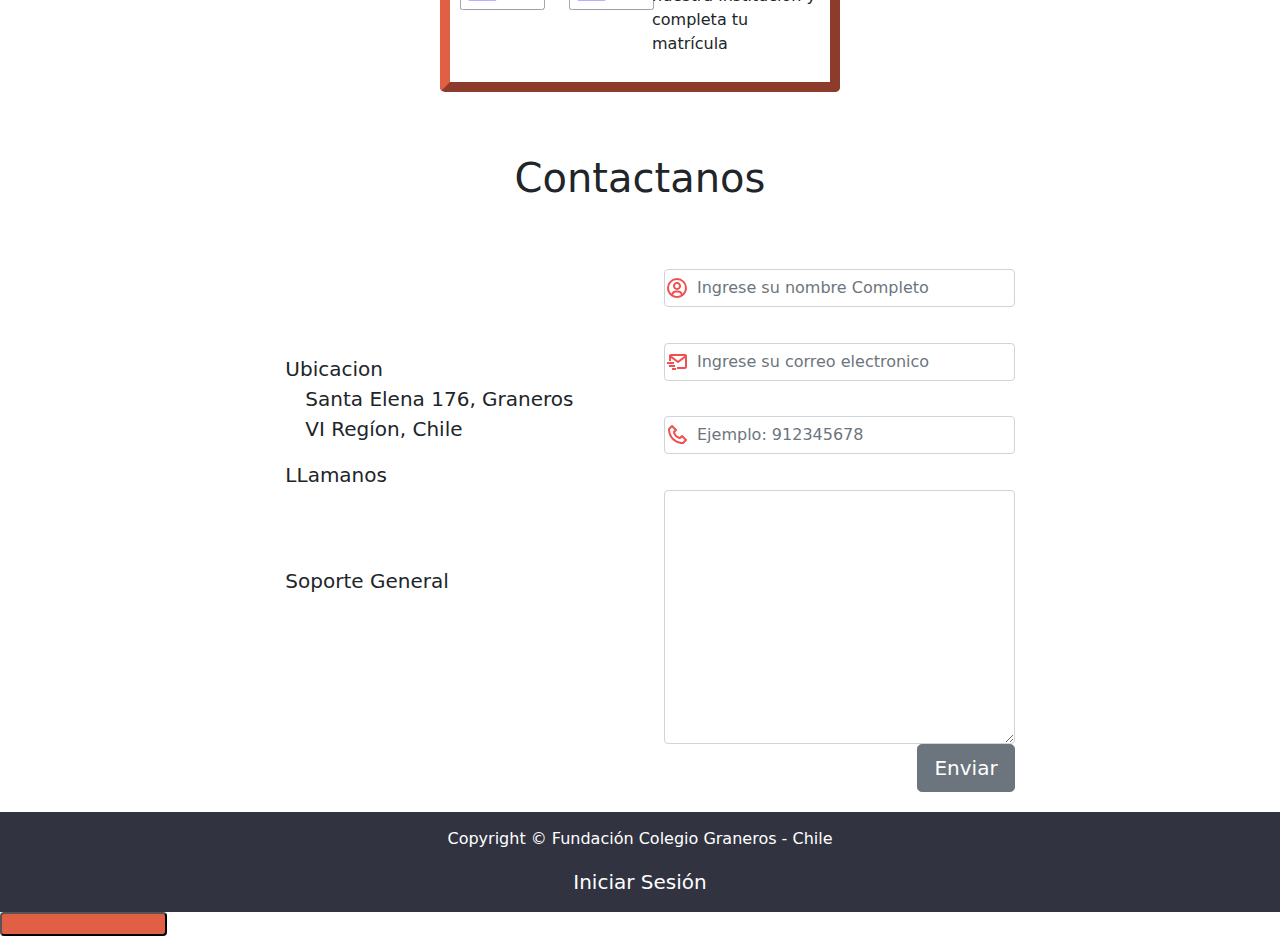
==== commit 353fb725: "Avance frontend version 1.0" ====
--- a/index.html
+++ b/index.html
@@ -11,8 +11,20 @@
     <link rel="stylesheet" href="css/main__styles.css">
     <link rel="stylesheet" href="css/header__styles.css">
     <link rel="icon" type="icon" href="img/logo/log.png">
+    <link rel="stylesheet" href="css/preloader.css">
 </head>
-<body>
+<body style="width: 100%;">
+<!--------------------Preloader---------------------->
+ <div class="preloader">
+    <img src="img/logo/log.png" alt="" class="preloader__img">
+     <div class="subpreloader">
+         
+     </div>
+     <p class="preloader__text">Procesando........</p>
+ </div>
+ <!------------------------------------------------------->
+ 
+ <!--------------------Content Begin---------------------------------->
   <div class="content__principal">
    <!----------Header------------->
     <header class="header">
@@ -200,16 +212,17 @@
            background-attachment:fixed;">
             <div class="contact__content container" style="padding: 20px;">
                 <div class="row justify-content-center gap-4 flex-row-reverse">
+                   <h1 class="text-center">Contactanos</h1>
                     <div class="col-md-12 col-lg-4">
                        <form action="" method="post" id="form-contact" name="form-contact">
-                            <label for="Nombre Completo">Correo Electronico</label>
-                            <input type="text" placeholder="Ingrese su nombre Completo" class="form-control" name="name">
-                            <label for="Correo Electronico">Correo Electronico</label>
-                            <input type="email" name="email" placeholder="Ingrese su correo electronico" class="form-control">
-                            <label for="">Numero de telefono</label>
-                            <input type="number" name="phone" placeholder="Ejemplo: 912345678" class="form-control">
-                            <label for="">Mensaje</label>
-                            <textarea name="mensaje" class="form-control" id="" cols="30" rows="10"></textarea>
+                            <label for="Nombre Completo">Nombre Completo:</label>
+                            <input type="text" placeholder="Ingrese su nombre Completo" class="form-control name" name="name" id="name">
+                            <label for="Correo Electronico">Correo Electronico:</label>
+                            <input type="email" id="email" name="email" placeholder="Ingrese su correo electronico" class="form-control email">
+                            <label for="">Numero de telefono:</label>
+                            <input type="number" id="phone" name="phone" placeholder="Ejemplo: 912345678" class="form-control phone">
+                            <label for="">Mensaje:</label>
+                            <textarea id="mensaje" name="mensaje" class="form-control mensaje" id="" cols="30" rows="10"></textarea>
                             <button type="submit" class="btn btn-secondary btn-lg btn-block align-self-end float-end">Enviar</button>
                         </form>
                     </div>
@@ -259,11 +272,18 @@
         <p class="footer__text">Copyright &copy Fundación Colegio Graneros - Chile</p>
         <a href="">Iniciar Sesión</a>
     </footer>
+    
+    
+    <button class="top object__link">
+        <i class="fa-solid fa-arrow-up"></i>
+    </button>
+    
     <script src="js/jquery-3.6.0.js"></script>
     <script src="js/MooTools-Core-1.6.0.js"></script>
     <script src="js/bootstrap.bundle.js"></script>
     <script src="js/sweetalert2.all.min.js"></script>
     <script src="js/anime.min.js"></script>
+    <script src="js/preloader.js"></script>
     <script src="js/main__query.js"></script>
     <script src="js/favicons.js"></script>
 </body>
--- a/css/main__styles.css
+++ b/css/main__styles.css
@@ -53,4 +53,22 @@
 
 #form-contact input{
     padding-left: 32px;
+}
+
+.name{
+    background-image: url(../img/svg_icons/name.svg);
+    background-repeat:no-repeat;
+    background-position: left;
+}
+
+.email{
+    background-image: url(../img/svg_icons/email.svg);
+    background-repeat:no-repeat;
+    background-position: left;
+}
+
+.phone{
+    background-image: url(../img/svg_icons/phone.svg);
+    background-repeat:no-repeat;
+    background-position: left;
 }--- a/css/header__styles.css
+++ b/css/header__styles.css
@@ -49,6 +49,11 @@
     justify-content: center;
     font-weight: 100;
     font-size: 15px;
+    align-items: center
+}
+
+.object__text{
+    margin: 0;
 }
 
 .object__img{
--- a/css/preloader.css
+++ b/css/preloader.css
@@ -0,0 +1,46 @@
+.preloader{
+    width: 100%;
+    height: 100vh;
+    position: fixed;
+	background: radial-gradient(circle at -16% -16%, hotpink, slateblue);
+    opacity: 0.9;
+    display: flex;
+    flex-direction: column;
+    justify-content: center;
+    align-items: center;
+    z-index: 99999;
+    overflow: hidden;
+}
+
+.preloader__img{
+    width: 200px;
+}
+
+.subpreloader{
+    width: 100px;
+    height: 100px;
+    border: 7px solid hotpink;
+    border-radius: 50%;
+    border-right: none;
+    border-top: none;
+    animation: girar linear 2s infinite;
+    border-style: ;
+}
+
+.preloader__text{
+    color: #fff;
+    font-size: 18px;
+    font-style: oblique;
+    font-weight: 600
+}
+
+
+@keyframes girar{
+    from{
+        transform: rotate(0deg);
+    }
+    
+    to{
+        transform: rotate(360deg);
+    }
+}